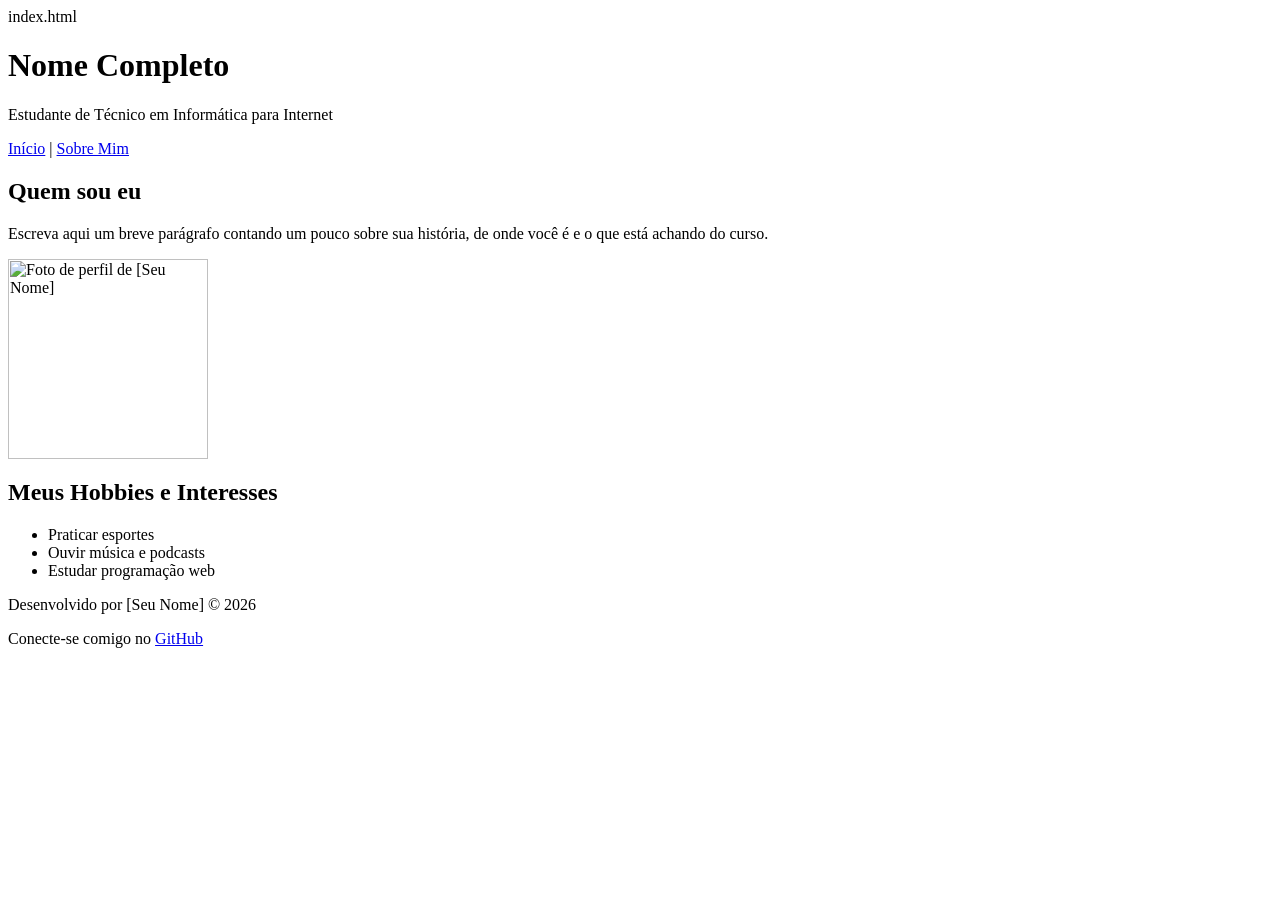
==== index.html @ 395ffb50 "Add files via upload" ====
index.html
<!DOCTYPE html>
<html lang="pt-BR">
<head>
    <meta charset="UTF-8">
    <meta name="viewport" content="width=device-width, initial-scale=1.0">
    <title>Minha Página Pessoal</title>
</head>
<body>

    <!-- 1. Cabeçalho -->
    <header>
        <h1>Nome Completo</h1>
        <p>Estudante de Técnico em Informática para Internet</p>
    </header>

    <!-- 4. Seção de Navegação (Menu) -->
    <nav>
        <a href="index.html">Início</a> | 
        <a href="sobre.html">Sobre Mim</a>
    </nav>

    <!-- Conteúdo Principal do Site -->
    <main>
        
        <!-- 2. Seção de Apresentação -->
        <section>
            <h2>Quem sou eu</h2>
            <p>Escreva aqui um breve parágrafo contando um pouco sobre sua história, de onde você é e o que está achando do curso.</p>
            <!-- Caminho correto para buscar a imagem na pasta img -->
            <img src="imagens/foto.jpg" alt="Foto de perfil de [Seu Nome]" width="200">
        </section>

        <!-- 3. Seção de Hobbies ou Interesses -->
        <section>
            <h2>Meus Hobbies e Interesses</h2>
            <ul>
                <li>Praticar esportes</li>
                <li>Ouvir música e podcasts</li>
                <li>Estudar programação web</li>
            </ul>
        </section>

    </main>

    <!-- 5. Rodapé -->
    <footer>
        <p>Desenvolvido por [Seu Nome] &copy; 2026</p>
        <p>Conecte-se comigo no <a href="https://github.com" target="_blank">GitHub</a></p>
    </footer>

</body>
</html>
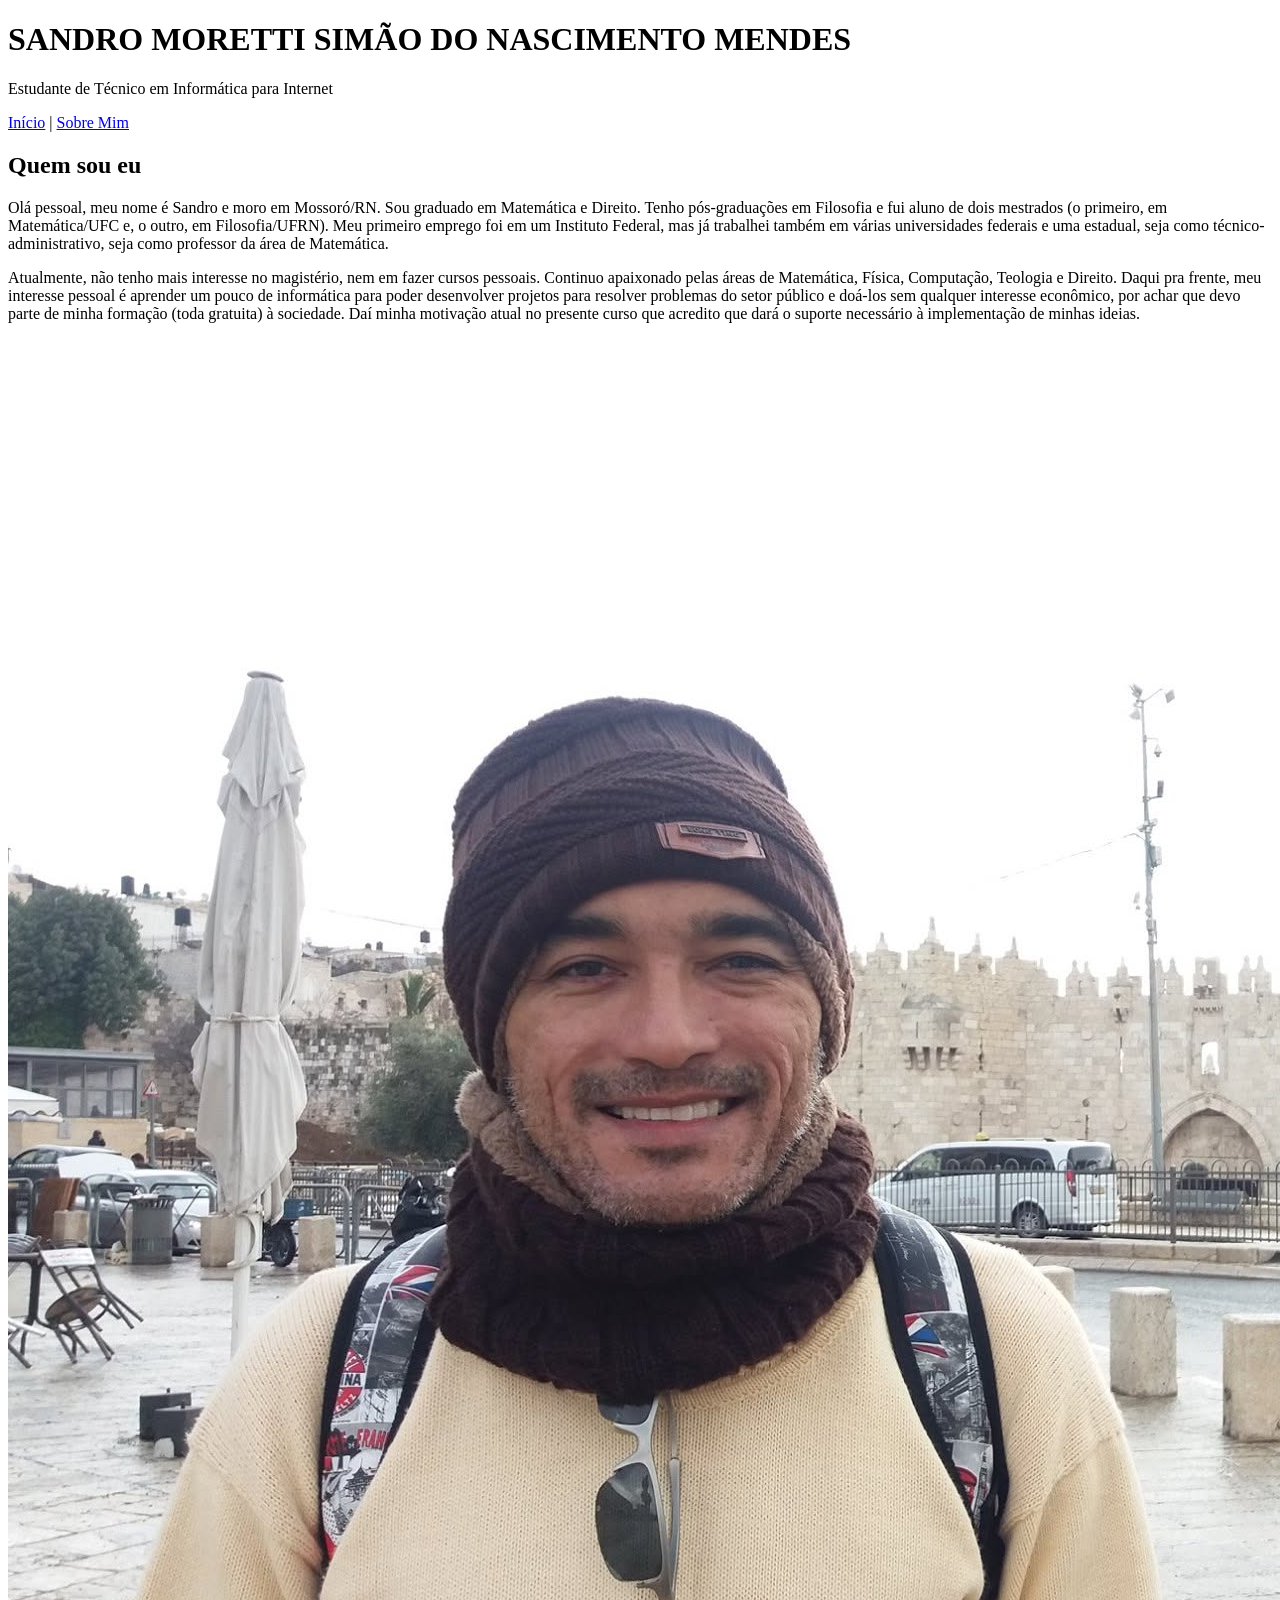
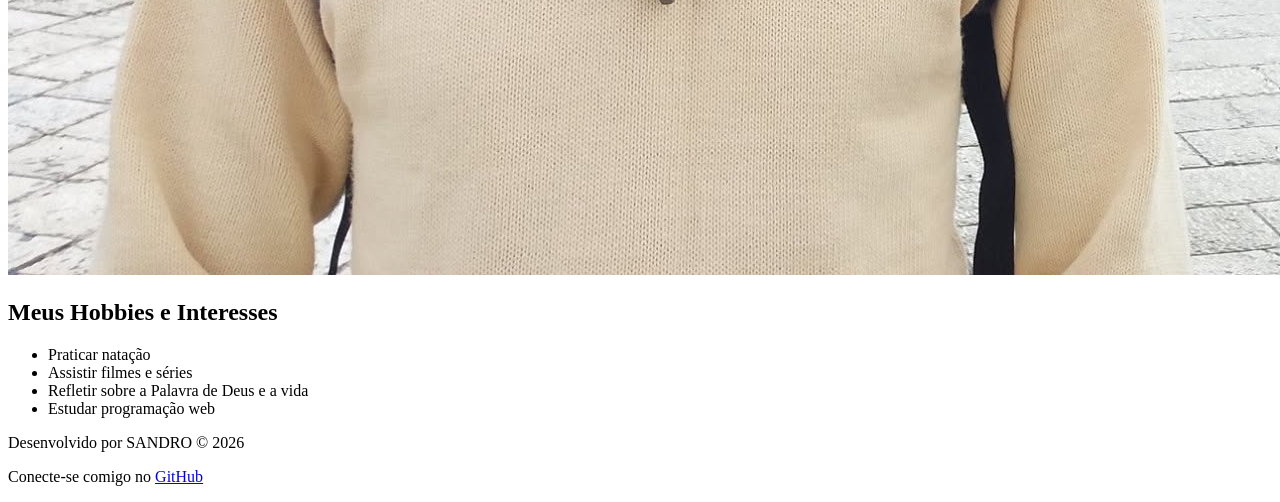
==== commit 697215c0: "Add files via upload Atividade - Construção de uma Página Pessoal Simples" ====
--- a/index.html
+++ b/index.html
@@ -1,51 +1,56 @@
-index.html
 <!DOCTYPE html>
 <html lang="pt-BR">
 <head>
     <meta charset="UTF-8">
     <meta name="viewport" content="width=device-width, initial-scale=1.0">
-    <title>Minha Página Pessoal</title>
+    <title>Minha Página Pessoal - Sandro</title>
 </head>
 <body>
 
-    <!-- 1. Cabeçalho -->
     <header>
-        <h1>Nome Completo</h1>
+        <h1>SANDRO MORETTI SIMÃO DO NASCIMENTO MENDES</h1>
         <p>Estudante de Técnico em Informática para Internet</p>
+        <nav>
+            <a href="index.html">Início</a> | 
+            <a href="sobre.html">Sobre Mim</a>
+        </nav>
     </header>
 
-    <!-- 4. Seção de Navegação (Menu) -->
-    <nav>
-        <a href="index.html">Início</a> | 
-        <a href="sobre.html">Sobre Mim</a>
-    </nav>
-
-    <!-- Conteúdo Principal do Site -->
     <main>
-        
-        <!-- 2. Seção de Apresentação -->
         <section>
             <h2>Quem sou eu</h2>
-            <p>Escreva aqui um breve parágrafo contando um pouco sobre sua história, de onde você é e o que está achando do curso.</p>
-            <!-- Caminho correto para buscar a imagem na pasta img -->
-            <img src="imagens/foto.jpg" alt="Foto de perfil de [Seu Nome]" width="200">
+            <p>
+                Olá pessoal, meu nome é Sandro e moro em Mossoró/RN. Sou graduado em Matemática e Direito. 
+                Tenho pós-graduações em Filosofia e fui aluno de dois mestrados (o primeiro, em Matemática/UFC 
+                e, o outro, em Filosofia/UFRN). Meu primeiro emprego foi em um Instituto Federal, mas já 
+                trabalhei também em várias universidades federais e uma estadual, seja como técnico-administrativo, 
+                seja como professor da área de Matemática.
+            </p>
+            <p>
+                Atualmente, não tenho mais interesse no magistério, nem em fazer cursos pessoais. Continuo 
+                apaixonado pelas áreas de Matemática, Física, Computação, Teologia e Direito. Daqui pra frente, 
+                meu interesse pessoal é aprender um pouco de informática para poder desenvolver projetos para 
+                resolver problemas do setor público e doá-los sem qualquer interesse econômico, por achar que 
+                devo parte de minha formação (toda gratuita) à sociedade. Daí minha motivação atual no presente 
+                curso que acredito que dará o suporte necessário à implementação de minhas ideias.
+            </p>
+            <!-- A foto precisa estar dentro da pasta img -->
+            <img src="foto.jpg" alt="Foto de perfil de SANDRO">
         </section>
 
-        <!-- 3. Seção de Hobbies ou Interesses -->
         <section>
             <h2>Meus Hobbies e Interesses</h2>
             <ul>
-                <li>Praticar esportes</li>
-                <li>Ouvir música e podcasts</li>
+                <li>Praticar natação</li>
+                <li>Assistir filmes e séries</li>
+                <li>Refletir sobre a Palavra de Deus e a vida</li>
                 <li>Estudar programação web</li>
             </ul>
         </section>
-
     </main>
 
-    <!-- 5. Rodapé -->
     <footer>
-        <p>Desenvolvido por [Seu Nome] &copy; 2026</p>
+        <p>Desenvolvido por SANDRO &copy; 2026</p>
         <p>Conecte-se comigo no <a href="https://github.com" target="_blank">GitHub</a></p>
     </footer>
 
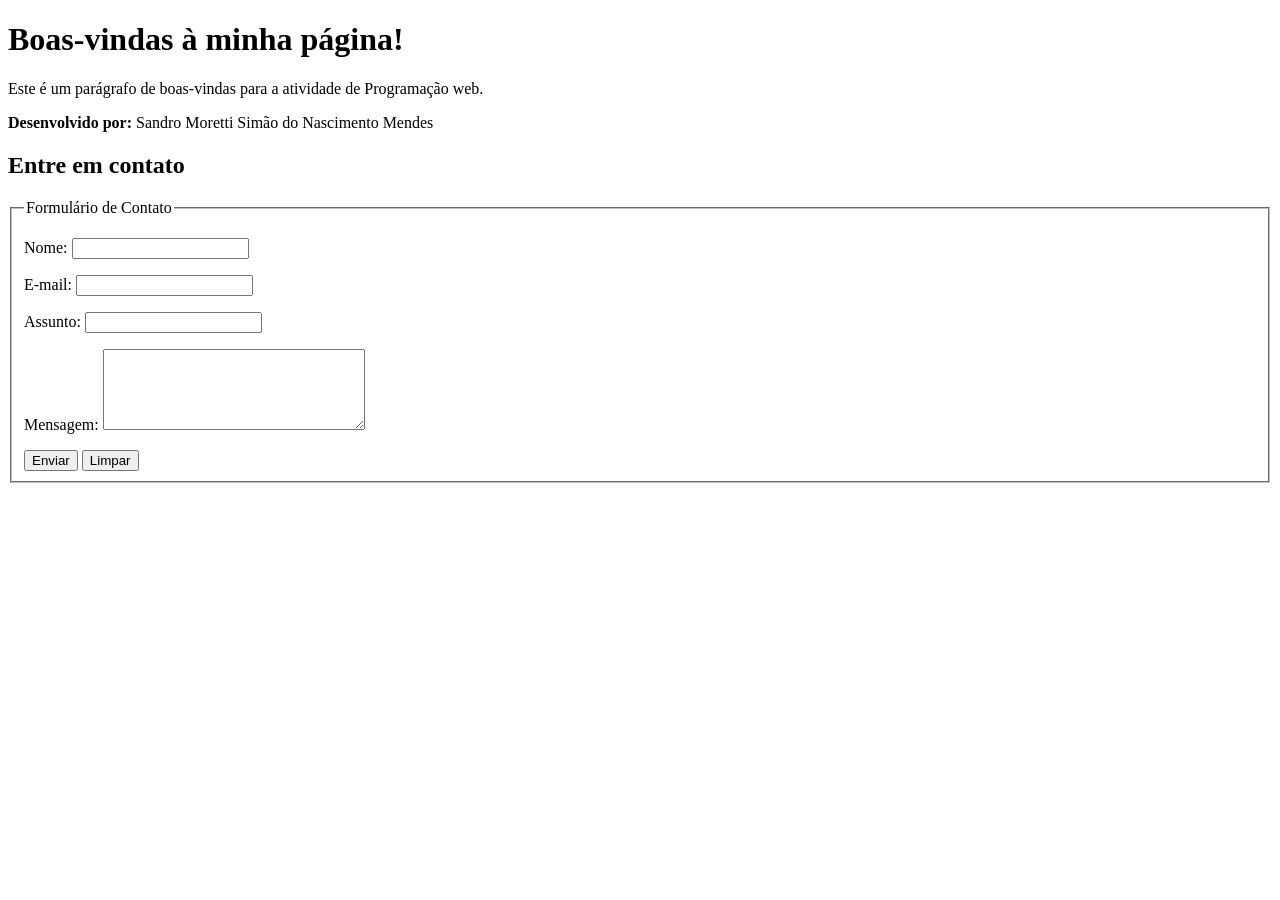
==== commit 0d52ec54: "Formulário de contato (atualizado)" ====
--- a/index.html
+++ b/index.html
@@ -2,57 +2,46 @@
 <html lang="pt-BR">
 <head>
     <meta charset="UTF-8">
-    <meta name="viewport" content="width=device-width, initial-scale=1.0">
-    <title>Minha Página Pessoal - Sandro</title>
+    <title>Minha Primeira Página Web</title>
 </head>
 <body>
 
-    <header>
-        <h1>SANDRO MORETTI SIMÃO DO NASCIMENTO MENDES</h1>
-        <p>Estudante de Técnico em Informática para Internet</p>
-        <nav>
-            <a href="index.html">Início</a> | 
-            <a href="sobre.html">Sobre Mim</a>
-        </nav>
-    </header>
-
-    <main>
-        <section>
-            <h2>Quem sou eu</h2>
-            <p>
-                Olá pessoal, meu nome é Sandro e moro em Mossoró/RN. Sou graduado em Matemática e Direito. 
-                Tenho pós-graduações em Filosofia e fui aluno de dois mestrados (o primeiro, em Matemática/UFC 
-                e, o outro, em Filosofia/UFRN). Meu primeiro emprego foi em um Instituto Federal, mas já 
-                trabalhei também em várias universidades federais e uma estadual, seja como técnico-administrativo, 
-                seja como professor da área de Matemática.
-            </p>
-            <p>
-                Atualmente, não tenho mais interesse no magistério, nem em fazer cursos pessoais. Continuo 
-                apaixonado pelas áreas de Matemática, Física, Computação, Teologia e Direito. Daqui pra frente, 
-                meu interesse pessoal é aprender um pouco de informática para poder desenvolver projetos para 
-                resolver problemas do setor público e doá-los sem qualquer interesse econômico, por achar que 
-                devo parte de minha formação (toda gratuita) à sociedade. Daí minha motivação atual no presente 
-                curso que acredito que dará o suporte necessário à implementação de minhas ideias.
-            </p>
-            <!-- A foto precisa estar dentro da pasta img -->
-            <img src="foto.jpg" alt="Foto de perfil de SANDRO">
-        </section>
-
-        <section>
-            <h2>Meus Hobbies e Interesses</h2>
-            <ul>
-                <li>Praticar natação</li>
-                <li>Assistir filmes e séries</li>
-                <li>Refletir sobre a Palavra de Deus e a vida</li>
-                <li>Estudar programação web</li>
-            </ul>
-        </section>
-    </main>
-
-    <footer>
-        <p>Desenvolvido por SANDRO &copy; 2026</p>
-        <p>Conecte-se comigo no <a href="https://github.com" target="_blank">GitHub</a></p>
-    </footer>
+    <h1>Boas-vindas à minha página!</h1>
+    <p>Este é um parágrafo de boas-vindas para a atividade de Programação web.</p>
+    <p><strong>Desenvolvido por:</strong> Sandro Moretti Simão do Nascimento Mendes</p>
+    <section id="contato">
+        <h2>Entre em contato</h2>
+        <form action="#" method="POST">
+            <fieldset>
+                <legend>Formulário de Contato</legend>
+                
+                <p>
+                    <label for="nome">Nome:</label>
+                    <input type="text" id="nome" name="nome" required>
+                </p>
+                
+                <p>
+                    <label for="email">E-mail:</label>
+                    <input type="email" id="email" name="email" required>
+                </p>
+                
+                <p>
+                    <label for="assunto">Assunto:</label>
+                    <input type="text" id="assunto" name="assunto">
+                </p>
+                
+                <p>
+                    <label for="mensagem">Mensagem:</label>
+                    <textarea id="mensagem" name="mensagem" rows="5" cols="30" required></textarea>
+                </p>
+                
+                <div class="botoes">
+                    <button type="submit">Enviar</button>
+                    <button type="reset">Limpar</button>
+                </div>
+            </fieldset>
+        </form>
+    </section>
 
 </body>
 </html>
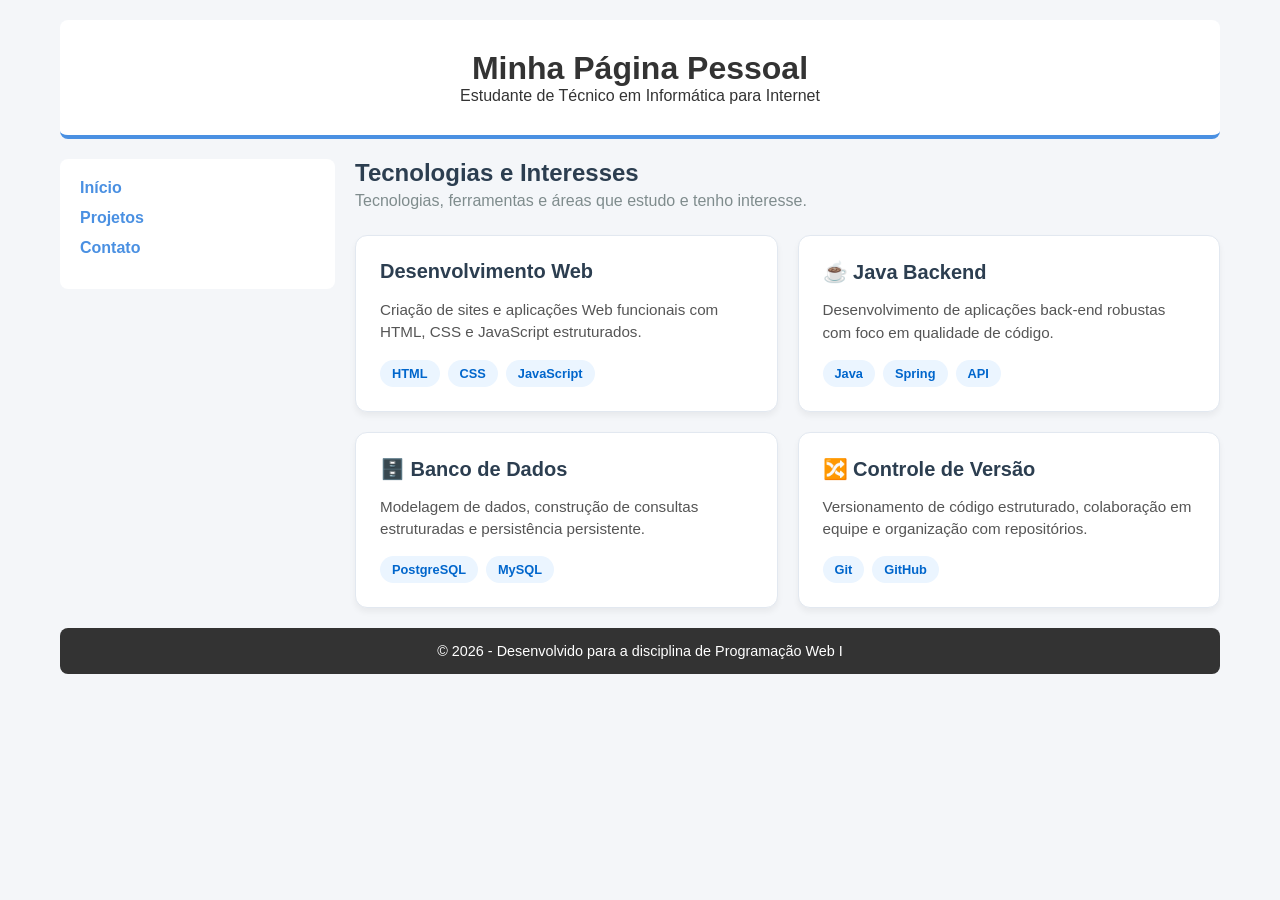
==== commit bc70b4f7: "Adiciona secao de tecnologias com Grid e Flexbox" ====
--- a/index.html
+++ b/index.html
@@ -1,47 +1,90 @@
-<!DOCTYPE html>
-<html lang="pt-BR">
-<head>
-    <meta charset="UTF-8">
-    <title>Minha Primeira Página Web</title>
-</head>
-<body>
-
-    <h1>Boas-vindas à minha página!</h1>
-    <p>Este é um parágrafo de boas-vindas para a atividade de Programação web.</p>
-    <p><strong>Desenvolvido por:</strong> Sandro Moretti Simão do Nascimento Mendes</p>
-    <section id="contato">
-        <h2>Entre em contato</h2>
-        <form action="#" method="POST">
-            <fieldset>
-                <legend>Formulário de Contato</legend>
-                
-                <p>
-                    <label for="nome">Nome:</label>
-                    <input type="text" id="nome" name="nome" required>
-                </p>
-                
-                <p>
-                    <label for="email">E-mail:</label>
-                    <input type="email" id="email" name="email" required>
-                </p>
-                
-                <p>
-                    <label for="assunto">Assunto:</label>
-                    <input type="text" id="assunto" name="assunto">
-                </p>
-                
-                <p>
-                    <label for="mensagem">Mensagem:</label>
-                    <textarea id="mensagem" name="mensagem" rows="5" cols="30" required></textarea>
-                </p>
-                
-                <div class="botoes">
-                    <button type="submit">Enviar</button>
-                    <button type="reset">Limpar</button>
-                </div>
-            </fieldset>
-        </form>
-    </section>
-
-</body>
+<!DOCTYPE html>
+<html lang="pt-BR">
+<head>
+    <meta charset="UTF-8">
+    <meta name="viewport" content="width=device-width, initial-scale=1.0">
+    <title>Página Pessoal</title>
+    <!-- Requisito 5: Vínculo com a folha de estilos externa -->
+    <link rel="stylesheet" href="style.css">
+</head>
+<body>
+
+    <!-- Requisito 4: Estrutura global controlada por Grid Layout -->
+    <div class="container-principal">
+        
+        <header class="cabecalho">
+            <h1>Minha Página Pessoal</h1>
+            <p>Estudante de Técnico em Informática para Internet</p>
+        </header>
+
+        <nav class="navegacao">
+            <ul>
+                <li><a href="#">Início</a></li>
+                <li><a href="#">Projetos</a></li>
+                <li><a href="#">Contato</a></li>
+            </ul>
+        </nav>
+
+        <main class="conteudo-principal">
+            <!-- Requisito 1: Nova Seção de Apresentação -->
+            <section class="secao-interesses">
+                <h2>Tecnologias e Interesses</h2>
+                <p class="subtitulo">Tecnologias, ferramentas e áreas que estudo e tenho interesse.</p>
+                
+                <!-- Requisito 2: Container dos cartões que usará Grid Layout -->
+                <div class="grid-cartoes">
+                    
+                    <!-- Requisito 1 & 3: Cartão 1 com título, conteúdo, tags e Flexbox interno -->
+                    <article class="cartao">
+                        <h3></> Desenvolvimento Web</h3>
+                        <p>Criação de sites e aplicações Web funcionais com HTML, CSS e JavaScript estruturados.</p>
+                        <div class="tags-flex">
+                            <span class="tag">HTML</span>
+                            <span class="tag">CSS</span>
+                            <span class="tag">JavaScript</span>
+                        </div>
+                    </article>
+
+                    <!-- Requisito 1 & 3: Cartão 2 com título, conteúdo, tags e Flexbox interno -->
+                    <article class="cartao">
+                        <h3>☕ Java Backend</h3>
+                        <p>Desenvolvimento de aplicações back-end robustas com foco em qualidade de código.</p>
+                        <div class="tags-flex">
+                            <span class="tag">Java</span>
+                            <span class="tag">Spring</span>
+                            <span class="tag">API</span>
+                        </div>
+                    </article>
+
+                    <!-- Requisito 1: Cartão 3 -->
+                    <article class="cartao">
+                        <h3>🗄️ Banco de Dados</h3>
+                        <p>Modelagem de dados, construção de consultas estruturadas e persistência persistente.</p>
+                        <div class="tags-flex">
+                            <span class="tag">PostgreSQL</span>
+                            <span class="tag">MySQL</span>
+                        </div>
+                    </article>
+
+                    <!-- Requisito 1: Cartão 4 -->
+                    <article class="cartao">
+                        <h3>🔀 Controle de Versão</h3>
+                        <p>Versionamento de código estruturado, colaboração em equipe e organização com repositórios.</p>
+                        <div class="tags-flex">
+                            <span class="tag">Git</span>
+                            <span class="tag">GitHub</span>
+                        </div>
+                    </article>
+
+                </div>
+            </section>
+        </main>
+
+        <footer class="rodape">
+            <p>&copy; 2026 - Desenvolvido para a disciplina de Programação Web I</p>
+        </footer>
+
+    </div>
+
+</body>
 </html>
--- a/style.css
+++ b/style.css
@@ -0,0 +1,137 @@
+/* Configuração Reset e Padrão da Página */
+* {
+    margin: 0;
+    padding: 0;
+    box-sizing: border-box;
+    font-family: Arial, sans-serif;
+}
+
+body {
+    background-color: #f4f6f9;
+    color: #333;
+}
+
+/* -------------------------------------------------------------
+   REQUISITO 4: Organização Geral da Página usando Grid Layout
+------------------------------------------------------------- */
+.container-principal {
+    display: grid;
+    /* Definição de 4 colunas para poder mesclar os elementos estruturais */
+    grid-template-columns: repeat(4, 1fr);
+    gap: 20px;
+    padding: 20px;
+    max-width: 1200px;
+    margin: 0 auto;
+}
+
+/* Modificação da área ocupada usando grid-column */
+.cabecalho {
+    grid-column: span 4; /* Ocupa todas as 4 colunas */
+    background-color: #ffffff;
+    padding: 30px;
+    border-radius: 8px;
+    text-align: center;
+    border-bottom: 4px solid #4a90e2;
+}
+
+.navegacao {
+    grid-column: span 1; /* Ocupa 1 coluna lateral */
+    background-color: #ffffff;
+    padding: 20px;
+    border-radius: 8px;
+    height: fit-content;
+}
+
+.navegacao ul {
+    list-style: none;
+}
+
+.navegacao ul li {
+    margin-bottom: 12px;
+}
+
+.navegacao ul li a {
+    text-decoration: none;
+    color: #4a90e2;
+    font-weight: bold;
+}
+
+.conteudo-principal {
+    grid-column: span 3; /* Ocupa as 3 colunas restantes ao lado do nav */
+}
+
+.rodape {
+    grid-column: span 4; /* Ocupa o rodapé inteiro */
+    background-color: #333;
+    color: #fff;
+    text-align: center;
+    padding: 15px;
+    border-radius: 8px;
+    font-size: 0.9rem;
+}
+
+/* Estilos internos da seção */
+.secao-interesses h2 {
+    color: #2c3e50;
+    margin-bottom: 5px;
+}
+
+.subtitulo {
+    color: #7f8c8d;
+    margin-bottom: 25px;
+}
+
+/* -------------------------------------------------------------
+   REQUISITO 2: Organização dos Cartões com Grid Layout
+------------------------------------------------------------- */
+.grid-cartoes {
+    display: grid;
+    /* Divide o espaço em duas colunas iguais para os cartões */
+    grid-template-columns: repeat(2, 1fr);
+    gap: 20px; /* Controle do espaçamento entre os cartões */
+}
+
+/* Requisito 5: Utilização de classes CSS para estilizar os cartões */
+.cartao {
+    background-color: #ffffff;
+    border: 1px solid #e2e8f0;
+    border-radius: 12px;
+    padding: 24px;
+    box-shadow: 0 4px 6px rgba(0, 0, 0, 0.05);
+    
+    /* -------------------------------------------------------------
+       REQUISITO 3: Organização Interna dos Cartões com Flexbox
+    ------------------------------------------------------------- */
+    display: flex;
+    flex-direction: column; /* Alinha elementos em coluna de cima para baixo */
+    justify-content: space-between; /* Distribui verticalmente de forma equilibrada */
+    gap: 15px; /* Espaçamento interno controlado entre os elementos */
+}
+
+.cartao h3 {
+    color: #2c3e50;
+    font-size: 1.25rem;
+}
+
+.cartao p {
+    color: #555;
+    font-size: 0.95rem;
+    line-height: 1.5;
+}
+
+/* Organização interna das tags com Flexbox inline */
+.tags-flex {
+    display: flex;
+    flex-direction: row;
+    flex-wrap: wrap;
+    gap: 8px; /* Espaçamento controlado entre as tags */
+}
+
+.tag {
+    background-color: #ebf5ff;
+    color: #0066cc;
+    padding: 6px 12px;
+    border-radius: 20px;
+    font-size: 0.8rem;
+    font-weight: bold;
+}
